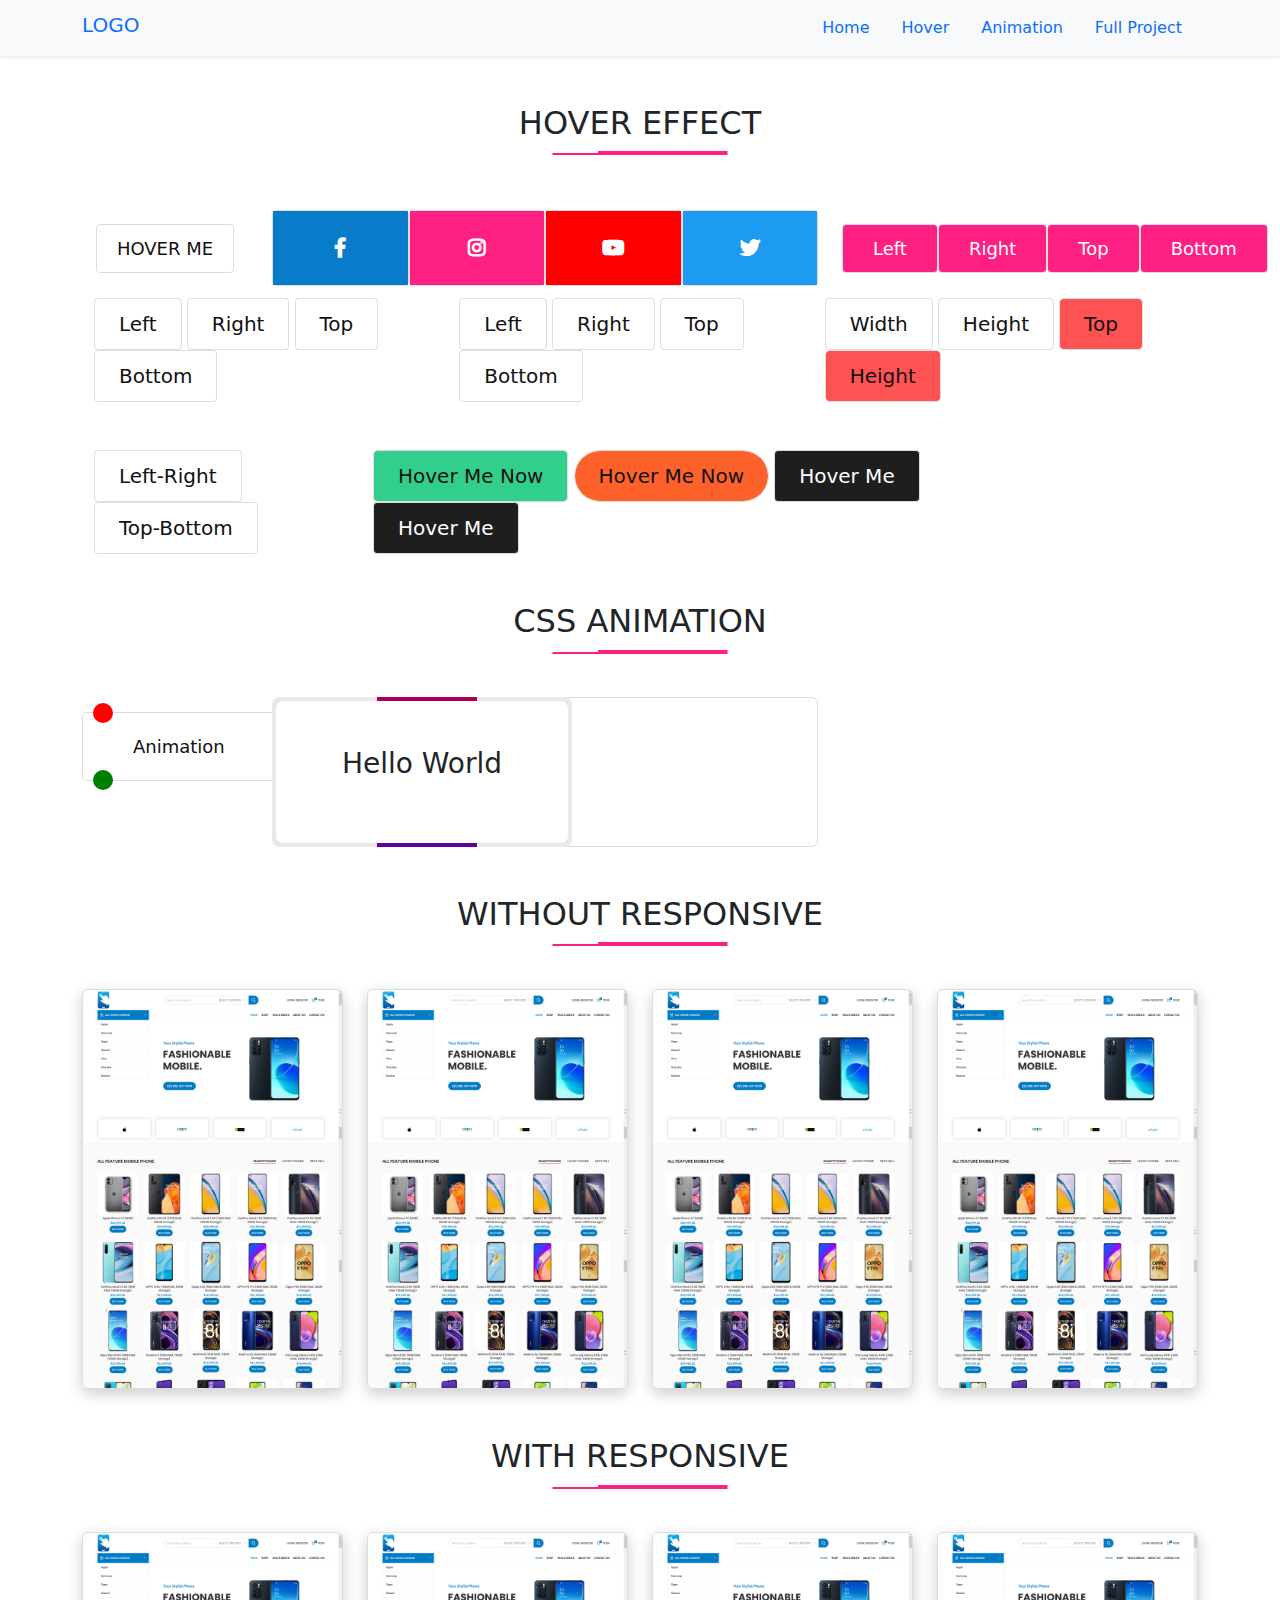
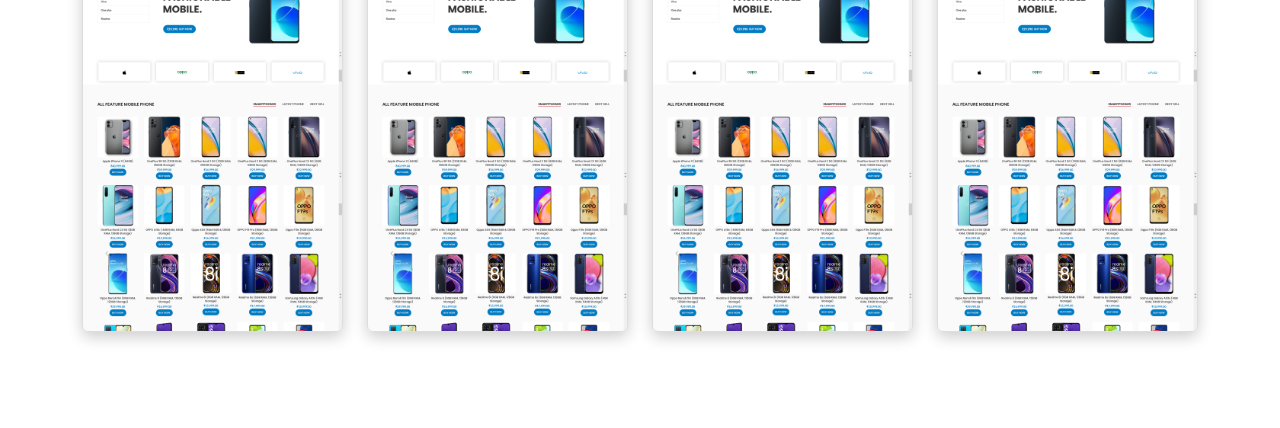
==== index.html @ 104f3827 "Upload File" ====
<!DOCTYPE html>
<html lang="en">
<head>
    <meta charset="UTF-8">
    <meta http-equiv="X-UA-Compatible" content="IE=edge">
    <meta name="viewport" content="width=device-width, initial-scale=1.0">
    <!-- Boostrap 5 -->
    <!-- Custom CSS -->
    <link rel="stylesheet" href="https://site-assets.fontawesome.com/releases/v6.1.1/css/all.css">
    <link rel="stylesheet" href="./css/all.min.css">
    <link rel="stylesheet" href="./css/bootstrap.min.css">
    <link rel="stylesheet" href="./css/style.css">
    <link rel="stylesheet" href="./css/portfolio.css">
    <title>CSS Hover & Animation Effect</title>
</head>
<body>
    <!-- Header Start -->
    <header class="bg-light shadow-sm">
        <div class="container">
            <div class="row">
                <div class="col-xl-2">
                    <div class="logo">
                        <a href="index.html" class="navbar-brand">LOGO</a>
                    </div>
                </div>
                <div class="col-xl-10">
                    <div class="main-menu">
                        <nav class="navbar">
                            <ul class="d-flex">
                                <li class=""><a class="nav-link" href="index.html">Home</a></li>
                                <li class=""><a class="nav-link" href="hover.html">Hover</a></li>
                                <li class=""><a class="nav-link" href="animation.html">Animation</a></li>
                                <li class=""><a class="nav-link" href="projects.html">Full Project</a></li>
                            </ul>
                        </nav>
                    </div>
                </div>
            </div>
        </div>
    </header>
    <!-- Header End -->
    <!-- Body Start -->
    <!-- Button Start -->
    <div class="container">
        <div class="row mb-5">
            <div class="col-12">
                <h2 class="text-center mt-5 text-uppercase section-title">Hover Effect</h2>
            </div>
        </div>
        <div class="row">
            <!-- Hover 1 -->
            <div class="col-md-2">
               <div class="button-1 button">
                    <a class="btn" href="#">Hover Me</a>                     
                </div>
            </div>
            <!-- Hover 2 -->
            <div class="col-md-6">
                <div class="button-2 button">
                    <a href="#" class="btn-1 btn">10k Followers</a>
                    <a href="#" class="btn-2 btn">20k Followers</a>
                    <a href="#" class="btn-3 btn">40k Followers</a>
                    <a href="#" class="btn-4 btn">50k Followers</a>
                </div>                        
             </div>
             <!-- Hover 3 -->
             <div class="col-md-4">
                <div class="button-3 button">
                    <a href="" class="btn bt-1">Left</a>
                    <a href="" class="btn bt-2">Right</a>
                    <a href="" class="btn bt-3">Top</a>
                    <a href="" class="btn bt-4">Bottom</a>
                </div>                       
             </div>                         
         </div>
         <!-- Hover 4 -->

       <section class="part-2">
        <div class="container">
            <div class="row g-1">
              <div class="col-4">
                <div class="button-4">
                  <a href="#" class="btn bt-1">Left</a>
                  <a href="#" class="btn bt-2">Right</a>
                  <a href="#" class="btn bt-3">Top</a>
                  <a href="#" class="btn bt-4">Bottom</a>
                </div> 
              </div>
              <div class="col-4">
                <div class="button-5">
                  <a href="#" class="btn bt-1">Left</a>
                  <a href="#" class="btn bt-2">Right</a>
                  <a href="#" class="btn bt-3">Top</a>
                  <a href="#" class="btn bt-4">Bottom</a>
                </div>
              </div>
              <div class="col-4">
                <div class="button-6">
                  <a href="#" class="btn bt-1">Width</a>
                  <a href="#" class="btn bt-2">Height</a>
                  <a href="#" class="btn bt-3">Top</a>
                  <a href="#" class="btn bt-4">Height</a>
                </div>
              </div>
            </div>
            <div class="row mt-5">
              <div class="col-md-3">
                <div class="button-7">
                  <a href="#" class="btn bt-1">Left-Right</a>
                  <a href="#" class="btn bt-2">Top-Bottom</a>
                </div> 
              </div>
              <div class="col-md-7">
                <div class="button-8">
                  <a href="#" class="btn bt-1 btn-maincolor">Hover Me Now</a> 
                  <a href="#" class="btn bt-2">Hover Me Now</a>
                  <a href="#" class="btn bt-3">Hover Me</a>
                  <a href="#" class="btn bt-4">Hover Me</a>
                </div>
              </div>
              
            </div>
          </div>
       </section>







        <!-- Button End-->
        <!-- Animation Start-->
    
            <div class="row mb-5">
                <div class="col-12">
                    <h2 class="text-center mt-5 text-uppercase section-title">CSS Animation</h2>
                </div>
            </div>
            <div class="row mt-5">
                <div class="col-md-2">
                    <div class="btn-box ani-button button">
                        <a href="#" class="ani-btn btn">Animation</a>
                      </div>
                </div>
                <div class="col-md-3">
                    <div class="box box-1">
                        <div class="inner-box">
                            <h3 class="text-center mt-3">Hello World</h3>
                        </div>
                     </div>
                </div>
                <div class="col-md-3">
                    <div class="icon-box">
                        <i class="fa-light fa-bring-front"></i>
                        <i class="fa-duotone fa-bring-front"></i>
                    </div>
                </div>
            </div>
    </div>
    <div class="container">
        <div class="row mb-5">
            <div class="col-12">
                <h2 class="text-center mt-5 text-uppercase section-title">Without Responsive</h2>
            </div>
        </div>
        <div class="row">
            <div class="col-md-3">
                <div class="portfolio-items" style = "background-image:url(./img/port2.jpg)">
                    <a href=""><i class="fa-solid fa-eye"></i></a>
                </div>
            </div>
            <div class="col-md-3">
                <div class="portfolio-items" style = "background-image:url(./img/port2.jpg)">
                    <a href=""><i class="fa-solid fa-eye"></i></a>
                </div>
            </div>
            <div class="col-md-3">
                <div class="portfolio-items" style = "background-image:url(./img/port2.jpg)">
                    <a href=""><i class="fa-solid fa-eye"></i></a>
                </div>
            </div>
            <div class="col-md-3">
                <div class="portfolio-items" style = "background-image:url(./img/port2.jpg)">
                    <a href=""><i class="fa-solid fa-eye"></i></a>
                </div>
            </div>
        </div>

        <!-- With Responsive-->
        <div class="row mb-5">
            <div class="col-12">
                <h2 class="text-center mt-5 text-uppercase section-title">With Responsive<h2>
            </div>
        </div>
        <div class="row pb-5 mb-5">
            <div class="col-md-3">
                <div class="portfolio-items" style = "background-image:url(./img/port2.jpg)">
                    <a href=""><i class="fa-solid fa-eye"></i></a>
                </div>
            </div>
            <div class="col-md-3">
                <div class="portfolio-items" style = "background-image:url(./img/port2.jpg)">
                    <a href=""><i class="fa-solid fa-eye"></i></a>
                </div>
            </div>
            <div class="col-md-3">
                <div class="portfolio-items" style = "background-image:url(./img/port2.jpg)">
                    <a href=""><i class="fa-solid fa-eye"></i></a>
                </div>
            </div>
            <div class="col-md-3">
                <div class="portfolio-items" style = "background-image:url(./img/port2.jpg)">
                    <a href=""><i class="fa-solid fa-eye"></i></a>
                </div>
            </div>
        </div>
    </div>
        <!-- Animation End-->
   

<!-- Custom JS  -->
<script src="./js/bootstrap.bundle.min.js"></script>
<script src="./js/app.js"></script>
</body>
</html>
---- css/style.css ----
*{
    padding: 0;
    margin: 0;
    box-sizing: border-box;
}
.logo{
    line-height: 50px;
}
ul{
    list-style: none;
    margin: 0;
    justify-content: flex-end;
    width: 100%;
}
/* Defaul CSS */
.section-title {
    position: relative;
}
.section-title::after {
    content: '';
    position: absolute;
    bottom: -15px;
    left: 50%;
    width: 175px;
    height: 4px;
    background-color: #fe2082;
    transform: translate(-50%, -50%);
    z-index: -1;
}
.section-title::before {
    content: '';
    position: absolute;
    bottom: -13px;
    left: 44%;
    width: 50px;
    height: 4px;
    background-color: #fff;
    transform: translate(-50%, -50%);
    z-index: 1;
    animation: sec-title-ani 1s ease-in-out alternate infinite;
}

@keyframes sec-title-ani {
    from{
        transform: translateX(-9px);
    }
    to{
        transform: translateX(116px);
    }
}
.btn {
    text-decoration: none;
    color: #111;
    font-size: 18px;
    border: 1px solid #ddd;
    padding: 10px 20px;
    border-radius: 4px;
    transition: .5s;
}
.button{
    height: 100px;
    display: flex;
    justify-content: space-between;
    align-items: center;
}
.button-1{
    justify-content: center;
}
.button-1 a{
    text-transform: uppercase;
}

.button-1 a:hover{
    letter-spacing: 2px;
    color: #FFF;
    background-color: #16a085;
}

.btn{
    position: relative;
}
.btn::after{
    position: absolute;
    left: 0;
    width: 100%;
    height: 100%;
}
.button-2 .btn::after{
    bottom: 0;
    font-family: "Font Awesome 5 Brands";
    font-weight: 700;
    display: flex;
    justify-content: center;
    align-items: center;
    color: #fff;
    font-size: 20px;
    transition: 1s;
}
.button-2 .btn:hover::after{
    height: 0;
    font-size: 0;
    color: transparent;
}
.button-2 .btn-1::after{
    content: "\f39e";
    background-color: #087cca;
}
.button-2 .btn-2::after{
    content: "\f16d";
    background-color: #fe2082;
}
.button-2 .btn-3::after{
    content: "\f167";
    background-color: #ff0000;
}
.button-2 .btn-4::after{
    content: "\f099";
    background-color: #1d9bf0;
}

/* Button 3 */

.button-3 .btn{
    position: relative;
    padding: 10px 30px;
    color: #fff;
}
.button-3 .btn:hover{
    color: #333;
}
.button-3 .btn::after{
    content: '';
    top: 0;
    background-color: #fe2082;
    transition: 1s;
    z-index: -1;
}
.button-3 .bt-1:hover::after{
    width: 0;  
}
.button-3 .bt-2:hover::after{
    width: 0;
    left: 100%;
    right: 0; 
}
.button-3 .bt-3:hover::after{
    height: 0;
}
.button-3 .bt-4:hover::after{
    height: 0;
    top: 100%;
    bottom: 0;
}

/* CSS Animation */
:root{
    --bg :#182c61;
    --btn:#ff5252;
}

.ani-btn{
    font-size: 18px;
    padding: 20px 50px;
    animation: color-effect 1s linear alternate infinite;
    animation-delay: 1s;
}

@keyframes color-effect {
    from{
        color: Green;
    }
    to{
        color: red;
        letter-spacing: 1px;
    }
}

.ani-btn::after{
    content: '';
    height: 20px;
    width: 20px;
    background-color: red;
    top: -10px;
    left:10px;
    border-radius: 50%;
    transition: .3s;
    animation: hover 1s linear alternate infinite;
}

@keyframes hover {
    0%{
        top: -10px;
        width: 20px;
        height: 20px;
    }
   25%{
        top: -10px;
        left: calc(100% - 10px);
        width: 20px;
        height: 20px;
        border-radius: 50%;
    }
    50%{
        top: calc(100% - 10px);
        left: calc(100% - 10px);
        width: 20px;
        height: 20px;
        border-radius: 50%;
    }
    75%{
        top: calc(100% - 10px);
        left: 10px;
        width: 20px;
        height: 20px;
        border-radius: 50%;
    }
    100%{
        top: calc(100% - 10px);
        left: 10px;
    }
}
.ani-btn::before{
    content: '';
    position:absolute;
    height: 20px;
    width: 20px;
    background-color: green;
    bottom: -10px;
    left: 10px;
    border-radius: 50%;
    animation: hover-2 1s linear alternate infinite;
    animation-delay: 1s;
}

@keyframes hover-2 {
    0%{
        width: 20px;
        height: 20px;
        border-radius: 50%;
    }
   25%{
        bottom: -10px;
        left: calc(100% - 10px);
        width: 20px;
        height: 20px;
        border-radius: 50%;
    }
    50%{
        bottom: calc(100% - 10px);
        left: calc(100% - 10px);
        width: 20px;
        height: 20px;
        border-radius: 50%;
    }
    75%{
        bottom: calc(100% - 10px);
        left: 10px;
        width: 20px;
        height: 20px;
        border-radius: 50%;
    }
    100%{
        top: -10px;
        left: 10px;
    }
}
/* Animation - 2 */
.box{
    width: 300px;
    height: 150px;
    background-color: #e9e9e9;
    position: relative;
    overflow: hidden;
    z-index: 9;
    border-radius: 7px;
    cursor: pointer;
}
.inner-box{
    width: 292px;
    height: 142px;
    background-color: #fff;
    margin-top: 4px;
    margin-left: 4px;
    padding: 30px;
    border-radius: 7px;
}
.box-1::before {
    content: "";
    position: absolute;
    width: 100px;
    height: 350%;
    background: linear-gradient(red, blue);
    z-index: -9;
    left: calc(50% - 45px);
    top: -180px;
    animation: ani-1 3s linear infinite;
}
@keyframes ani-1 {
    0%{
        transform: rotate(180deg);
    }
    100%{
        transform: rotate(0deg);
    }  
}
/* Icon Animation */
.icon-box {
    display: flex;
    justify-content: center;
    align-items: center;
    height: 150px;
    border: 1px solid #ddd;
    border-radius: 6px;
}
.icon-box i {
    font-size: 50px;
    margin: 0 30px;
    animation: icon-ani 1s ease-in-out alternate infinite;
}

@keyframes icon-ani {
    from{
        transform: scale(.7);
    }
    to{
        transform: scale(1.2);
    }
}

.icon-box i:last-child{
    animation: icon-color 1s ease-in-out infinite;
}
@keyframes icon-color {
    from{
        color: #3333;
    }
    to{
        color: #ff0000;
    }
}

.part-2 .btn{
    font-size: 20px;
    padding: 10px 24px;
    position: relative;
    overflow: hidden;
}
.part-2 .btn:hover{
    color: #fff;
}
.button-6 .btn:hover{
    color: #ff5252;
}
.part-2 .btn::after{
    content: '';
    position: absolute;
    width: 0;
    height: 0;
    background-color: var(--btn);
    z-index: -1;
    transition: .5s linear;
    border-radius: 2px;
}


/* Button 4 */
.button-4 .bt-1::after{
    height: 100%;
    top: 0;
    left: 0;
    
}
.button-4 .bt-1:hover::after{
    width: 100%;
}
.button-4 .bt-2::after{
    height: 100%;
    top: 0;
    right: 0;
}
.button-4 .bt-2:hover::after{
    width: 100%;
    
}
.button-4 .bt-3::after{
    width: 100%;
    top: 0;
    left: 0;
}
.button-4 .bt-3:hover::after{
    height: 100%;
}
.button-4 .bt-4::after{
    width: 100%;
    bottom: 0;
    left: 0;
}
.button-4 .bt-4:hover::after{
    height: 100%;
}
/* Button 5 */
.button-5 .bt-1::after{
    top: 0;
    left: 0;  
}
.button-5 .bt-1:hover::after{
    height: 100%;
    width: 100%;
}
.button-5 .bt-2::after{
    top: 0;
    right: 0;
}
.button-5 .bt-2:hover::after{
    height: 100%;
    width: 100%;
}
.button-5 .bt-3::after{
    bottom: 0;
    right: 0;
}
.button-5 .bt-3:hover::after{
    width: 100%;
    height: 100%;
}
.button-5 .bt-4::after{
    bottom: 0;
    left: 0;
}
.button-5 .bt-4:hover::after{
    width: 100%;
    height: 100%;
}

 /* Button 6 */
.button-6 .btn::before{
    content: '';
    position: absolute;
    width: 0;
    height: 0;
    background-color: var(--btn);
    z-index: -1;
    transition: .5s linear;
    border-radius: 2px;
}
.button-6 .btn:hover{
    color: #1e1e1e;
}

.button-6 .bt-1::after{
    height: 100%;
    top: 0;
    left: 0;  
}
.button-6 .bt-1:hover::after{
    width: 60%;
    transition: .2s ease-in-out;
}
.button-6 .bt-1::before{
    height: 100%;
    top: 0;
    right: 0;  
}
.button-6 .bt-1:hover::before{
    width: 60%;
    transition: .2s ease-in-out; 
}

/* Top - Bottom */
.button-6 .bt-2::after{
    width: 100%;
    top: 0;
    left: 0;  
}
.button-6 .bt-2:hover::after{
    height: 60%;
    transition: .2s ease-in-out;
}
.button-6 .bt-2::before{
    width: 100%;
    bottom: 0;
    right: 0;  
}
.button-6 .bt-2:hover::before{
    height: 60%;
    transition: .2s ease-in-out; 
}


.button-6 .btn.bt-3::after,.button-6 .btn.bt-4::after{
    content: '';
    position: absolute;
    top: 0;
    left: 0;
    background-color: var(--btn);
    z-index: -1;
    border-radius: 2px;
}

.button-6 .btn.bt-3::before,.button-6 .btn.bt-4::before{
    content: '';
    position: absolute;
    background-color: var(--btn);
    z-index: -1;
}
.button-6 .btn.bt-3::after{
    width: 55%;
    height:100%;
}

.button-6 .btn.bt-3::before{
    right: 0;
    top: 0;
    width: 55%;
    height:100%;
}
.button-6 .btn.bt-3:hover::after{
    width:0;
    transition: .2s ease-in-out;
}
.button-6 .btn.bt-3:hover::before{
    width:0;
    transition: .2s ease-in-out;
}

.button-6 .btn.bt-4::after{
    width: 100%;
    height:55%;
}
.button-6 .btn.bt-4::before{
    right: 0;
    bottom: 0;
    width: 100%;
    height:55%;
}
.button-6 .btn.bt-4:hover::after{
    height:0;
    transition: .2s ease-in-out;
}
.button-6 .btn.bt-4:hover::before{
    height:0;
    transition: .2s ease-in-out;
}

/* Button 7 */

.button-7 .btn.bt-1::after{
    content: '';
    position: absolute;
    width: 18px;
    height: 18px;
    top: 15px;
    left: 0;
    background-color: var(--btn);
    z-index: -1;
    border-radius: 50%;
    /* transition: .3s ease-in-out; */
    transform: translateX(-20px);
    
}

.button-7 .btn.bt-1::before{
    content: '';
    position: absolute;
    width: 18px;
    height: 18px;
    top: 15px;
    right: 0;
    background-color: var(--btn);
    z-index: -1;
    border-radius: 50%;
    transform: translateX(20px);
    
}


@keyframes btn-ani-7 {
    0%{
        width: 18px;
        height: 18px;
        border-radius: 50%;
        top: 15px;
    }
    75%{
        width: 18px;
        height: 18px;
        border-radius: 50%;
        top: 15px;
        transform: translateX(50px);
        opacity: .8;
    }
    100%{
        width: 18px;
        height: 18px;
        border-radius: 0;
        left:30px;
        top: 0;
        transform: scale(5);
        opacity: 0;
    }
}
.button-7 .btn.bt-1:hover::after{
    animation: btn-ani-7 .5s linear;
}
.button-7 .btn.bt-1:hover{
    background-color: #ff5252;
    transition: .5s;
    transition-delay: .8s;
}

@keyframes btn-ani-7-b {
    0%{
        width: 18px;
        height: 18px;
        border-radius: 50%;
        top: 15px;
    }
    75%{
        width: 18px;
        height: 18px;
        border-radius: 50%;
        top: 15px;
        transform: translateX(-50px);
        opacity: .8;
    }
    100%{
        width: 18px;
        height: 18px;
        border-radius: 0;
        right:30px;
        top: 0;
        transform: scale(5);
        opacity: 0;
    }
}
.button-7 .btn.bt-1:hover::before{
    animation: btn-ani-7-b .5s linear;
}
.button-7 .btn.bt-1:hover{
    background-color: #ff5252;
    transition: .3s;
    transition-delay: .4s;
}

/* Button 7 bt-2 */
.button-7 .btn.bt-2::before{
    content: '';
    position: absolute;
    width: 18px;
    height: 18px;
    top: 0px;
    right: 0;
    background-color: var(--btn);
    z-index: -1;
    border-radius: 50%;
    transform: translateX(20px);
}
.button-7 .btn.bt-2::after{
    content: '';
    position: absolute;
    width: 18px;
    height: 18px;
    bottom: 0;
    left: 0;
    background-color: var(--btn);
    z-index: -1;
    border-radius: 50%;
    transform: translateX(-20px);
    
}

@keyframes btn-ani-7-2 {
    0%{
        width: 18px;
        height: 18px;
        border-radius: 50%;
        bottom: 0;
        left: 0;
    }
    75%{
        width: 18px;
        height: 18px;
        border-radius: 50%;
        bottom: 15px;
        transform: translateX(50px);
        opacity: .8;
    }
    100%{
        width: 18px;
        height: 18px;
        border-radius: 0;
        bottom: 20px;
        left: 30px;
        transform: scale(5);
        opacity: 0;
    }
}
.button-7 .btn.bt-2:hover::after{
    animation: btn-ani-7-2 .5s linear;
}
.button-7 .btn.bt-2:hover{
    background-color: #ff5252;
    transition: .5s;
    transition-delay: .8s;
}

@keyframes btn-ani-7-b {
    0%{
        width: 18px;
        height: 18px;
        border-radius: 50%;
    }
    75%{
        width: 18px;
        height: 18px;
        border-radius: 50%;
        top: 15px;
        transform: translateX(-50px);
        opacity: .7;
    }
    100%{
        width: 18px;
        height: 18px;
        border-radius: 0;
        right:30px;
        top: 20px;
        transform: scale(5);
        opacity: 0;
    }
}
.button-7 .btn.bt-2:hover::before{
    animation: btn-ani-7-b .5s linear;
}
.button-7 .btn.bt-2:hover{
    background-color: #ff5252;
    transition: .3s;
    transition-delay: .4s;
}

/* Button 8 */

.button-8 .btn:hover{
	color: #ff5252;
}

.button-8 .bt-1::before{
	content: '';
	position: absolute;
	z-index: -1;
	top: 0;
	left: 0;
	width: 100%;
	height: 100%;
	background-color: rgba(255, 255, 255, 0.5);
	transition: all 0.5s;
	transition-delay: 0.2s;
	transform: translate(0, 0);
}

.button-8 .bt-1::after{
	content: '';
	position: absolute;
	z-index: -1;
	top: 0;
	left: 0;
	width: 100%;
	height: 100%;
	background-color: rgba(255, 255, 255, 0.25);
	transition: all 0.5s;
	transform: translate(0, 0);
}

.button-8 .bt-1::before, .button-8 .bt-1::after {
	background-color: rgba(10, 199, 117, .6);
}
.button-8 .bt-1:hover::before{
	transform: translate(13%, 190%) rotate(-30deg);
}
.button-8 .bt-1:hover::after{
	transform: translate(-13%, -190%) rotate(-30deg);
}

/* Button 8 */
.button-8 .bt-2{
    border-radius: 30px;
}
.button-8 .bt-2::before{
	content: '';
	position: absolute;
	z-index: -1;
	top: 0;
	left: 0;
	width: 100%;
	height: 100%;
	background-color: rgba(255, 255, 255, 0.5);
	transition: all 0.5s;
	transition-delay: 0.2s;
	transform: translate(0, 0);
}

.button-8 .bt-2::after{
	content: '';
	position: absolute;
	z-index: -1;
	top: 0;
	left: 0;
	width: 100%;
	height: 100%;
	background-color: rgba(255, 255, 255, 0.25);
	transition: all 0.5s;
	transform: translate(0, 0);
}

.button-8 .bt-2::before, .button-8 .bt-2::after {
	background-color: rgba(255, 66, 3, 0.6);
}
.button-8 .bt-2:hover::before{
	transform: translate(13%, 190%) rotate(-30deg);
}
.button-8 .bt-2:hover::after{
	transform: translate(-13%, -190%) rotate(-30deg);
}


/* Button 9 */
.button-8 .btn.bt-3, .button-8 .btn.bt-4 {
    background-color: #1e1e1e;
    z-index: 1;
    transition: all 0.5s ease;
    color: #fff;
}
.button-8 .bt-3::before {
    content: '';
    position: absolute;
    width: 0;
    height: 300%;
    background-color: orange;
    top: 50%;
    left: 50%;
    border-radius: 7px;
    z-index: -1;
    transition: 0.3s ease;
    transform: translate(-50%, -50%) rotate(45deg);
}
.button-8 .bt-3:hover::before {
    width: 200%;
}

/* Heght */

.button-8 .bt-4::before {
    content: '';
    position: absolute;
    width: 101%;
    height: 0;
    background-color: orange;
    top: 50%;
    left: 50%;
    border-radius: 7px;
    z-index: -1;
    transition: 0.3s ease;
    transform: translate(-50%, -50%) rotate(45deg);
}
.button-8 .bt-4:hover::before {
    height: 260%;
}
---- css/portfolio.css ----
.portfolio-items{
    width: 100%;
    overflow: hidden;
    height: 400px;
    background-position-y: top;
    background-size: cover;
    background-repeat: no-repeat;
    transition: 3s ease-in-out;
    padding: 10px;
    border-radius: 6px;
    box-shadow: 0 5px 15px 0 rgb(0 0 0 / 20%);
    border: 1px solid #ddd;

}
.portfolio-items a {
    color: #0d6efd;
    display: inline-block;
    width: 100%;
    height: 100%;
    text-decoration: none;
    display: flex;
    justify-content: center;
    align-items: center;
    font-size: 30px;
    opacity: 0;
    visibility: hidden;
    transition: .5s;

}
.portfolio-items:hover{
    background-position-y: bottom;
}
.portfolio-items:hover a{
    opacity: 1;
    visibility: visible;
}
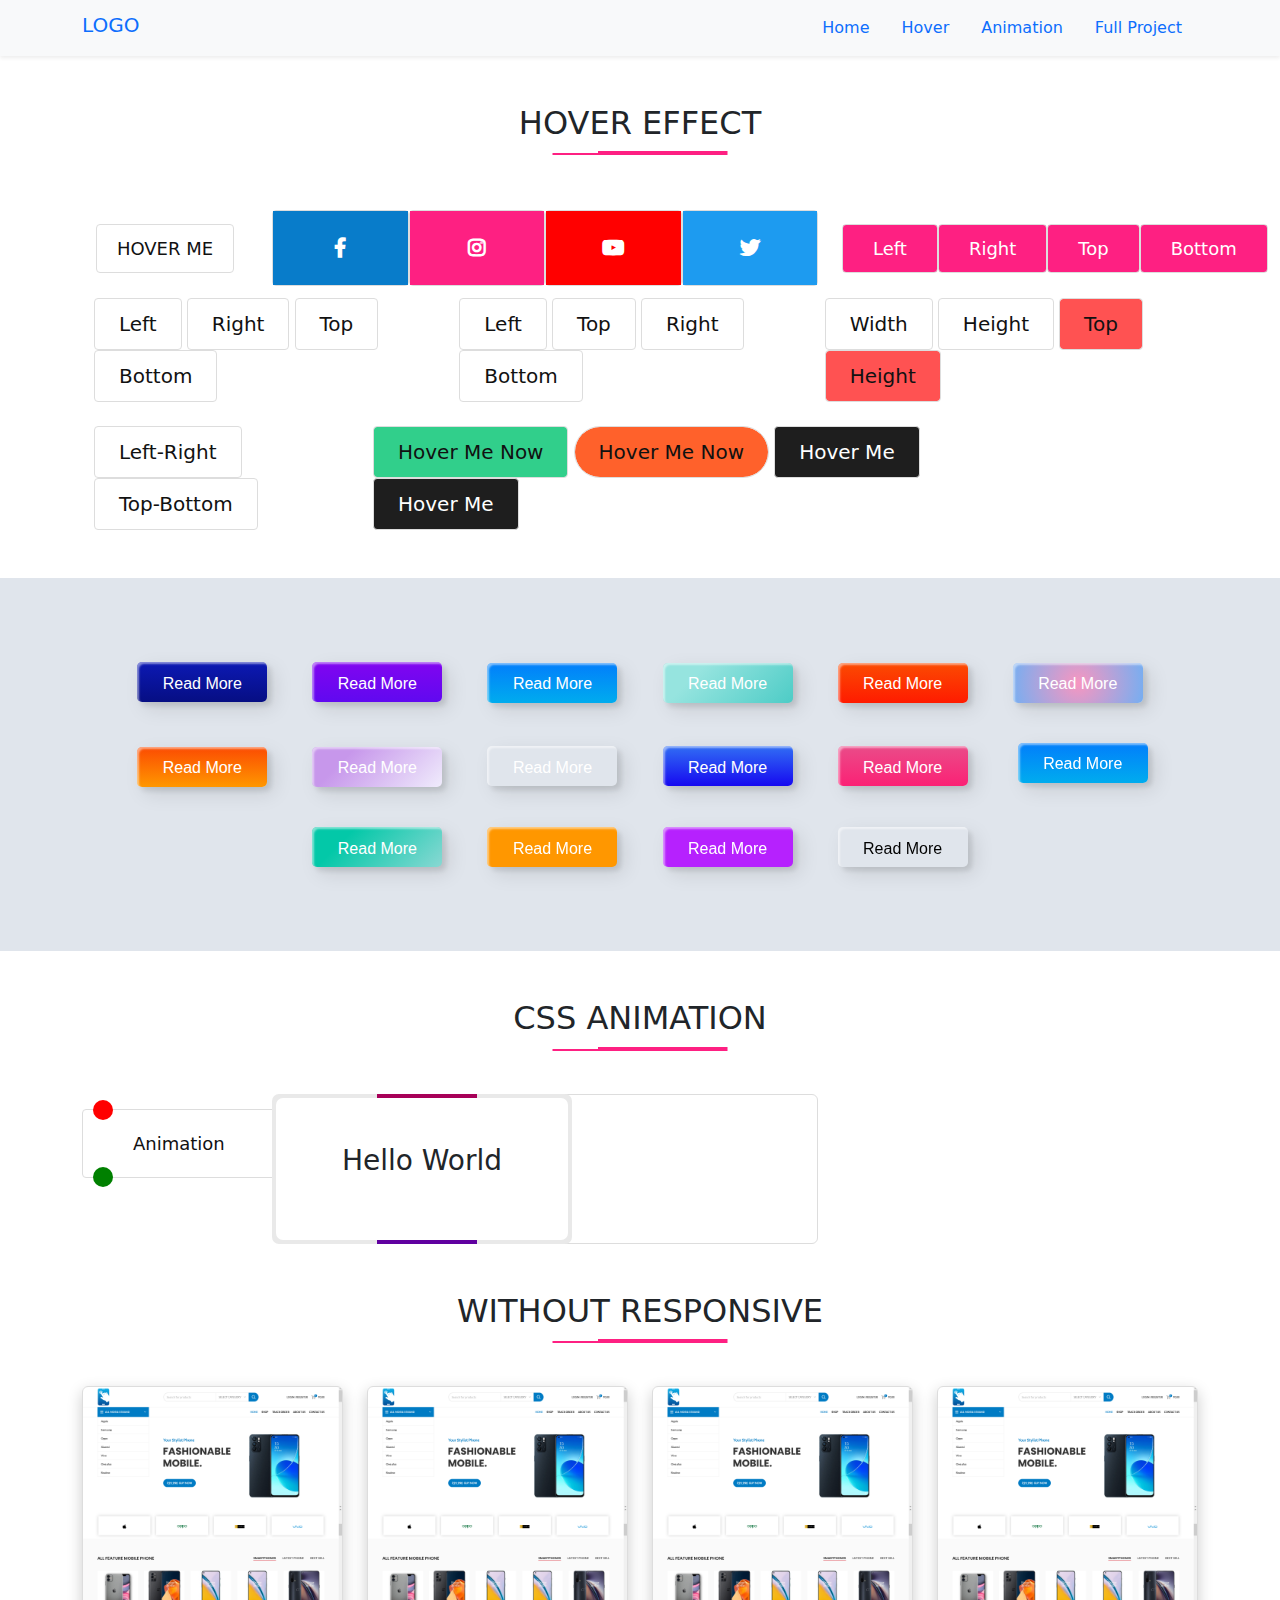
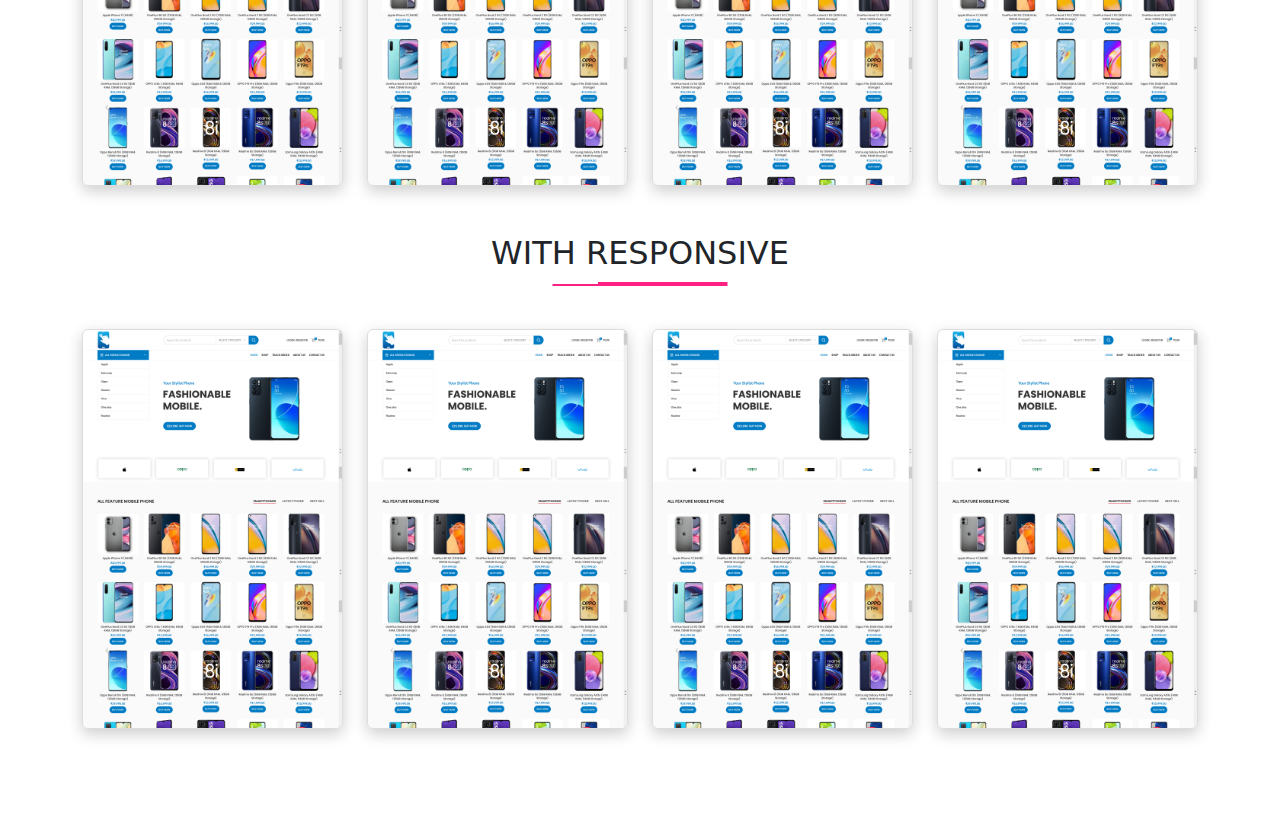
==== commit 0c8567f3: "Update File" ====
--- a/index.html
+++ b/index.html
@@ -89,8 +89,8 @@
               <div class="col-4">
                 <div class="button-5">
                   <a href="#" class="btn bt-1">Left</a>
-                  <a href="#" class="btn bt-2">Right</a>
-                  <a href="#" class="btn bt-3">Top</a>
+                  <a href="#" class="btn bt-2">Top</a>
+                  <a href="#" class="btn bt-3">Right</a>
                   <a href="#" class="btn bt-4">Bottom</a>
                 </div>
               </div>
@@ -103,7 +103,7 @@
                 </div>
               </div>
             </div>
-            <div class="row mt-5">
+            <div class="row mt-4">
               <div class="col-md-3">
                 <div class="button-7">
                   <a href="#" class="btn bt-1">Left-Right</a>
@@ -118,20 +118,35 @@
                   <a href="#" class="btn bt-4">Hover Me</a>
                 </div>
               </div>
-              
-            </div>
+            </div>
+          </div>
+        </div>
+        <!-- Codepen -->
+        <div class="c-collect py-4 mt-5">
+            <div class="frame">
+                <button class="custom-btn btn-1">Read More</button>
+                <button class="custom-btn btn-2">Read More</button>
+                <button class="custom-btn btn-3"><span>Read More</span></button>
+                <button class="custom-btn btn-4"><span>Read More</span></button>
+                <button class="custom-btn btn-5"><span>Read More</span></button>
+                <button class="custom-btn btn-6"><span>Read More</span></button>
+                <button class="custom-btn btn-7"><span>Read More</span></button>
+                <button class="custom-btn btn-8"><span>Read More</span></button>
+                <button class="custom-btn btn-9">Read More</button>
+                <button class="custom-btn btn-10">Read More</button>
+                <button class="custom-btn btn-11">Read More<div class="dot"></div></button>
+                <button class="custom-btn btn-12"><span>Click!</span><span>Read More</span></button>
+                <button class="custom-btn btn-13">Read More</button>
+                <button class="custom-btn btn-14">Read More</button>
+                <button class="custom-btn btn-15">Read More</button>
+                <button class="custom-btn btn-16">Read More</button>
+              </div>
           </div>
        </section>
-
-
-
-
-
-
-
         <!-- Button End-->
         <!-- Animation Start-->
-    
+    <section>
+        <div class="container">
             <div class="row mb-5">
                 <div class="col-12">
                     <h2 class="text-center mt-5 text-uppercase section-title">CSS Animation</h2>
@@ -158,6 +173,7 @@
                 </div>
             </div>
     </div>
+    </section>
     <div class="container">
         <div class="row mb-5">
             <div class="col-12">
--- a/css/style.css
+++ b/css/style.css
@@ -399,38 +399,50 @@
     height: 100%;
 }
 /* Button 5 */
-.button-5 .bt-1::after{
+.button-5 .bt-1::before, .button-5 .bt-2::before, .button-5 .bt-3::before, .button-5 .bt-4::before{
+    content: '';
+    position: absolute;
+    width: 0;
+    height: 0;
+    background-color: var(--btn);
+    z-index: -1;
+    transition: .5s linear;
+    border-radius: 2px;
+}
+.button-5 .bt-1::before{
     top: 0;
     left: 0;  
 }
-.button-5 .bt-1:hover::after{
-    height: 100%;
-    width: 100%;
-}
-.button-5 .bt-2::after{
-    top: 0;
-    right: 0;
-}
-.button-5 .bt-2:hover::after{
-    height: 100%;
-    width: 100%;
-}
-.button-5 .bt-3::after{
+.button-5 .bt-1:hover::before{
+    height: 100%;
+    width: 100%;
+}
+.button-5 .bt-2::before{
     bottom: 0;
     right: 0;
 }
-.button-5 .bt-3:hover::after{
-    width: 100%;
-    height: 100%;
-}
-.button-5 .bt-4::after{
+.button-5 .bt-2:hover::before{
+    width: 100%;
+    height: 100%;
+}
+.button-5 .bt-3::before{
     bottom: 0;
     left: 0;
 }
-.button-5 .bt-4:hover::after{
-    width: 100%;
-    height: 100%;
-}
+.button-5 .bt-3:hover::before{
+    width: 100%;
+    height: 100%;
+}
+.button-5 .bt-4::before{
+    top: 0;
+    right: 0;
+}
+.button-5 .bt-4:hover::before{
+    height: 100%;
+    width: 100%;
+}
+
+
 
  /* Button 6 */
 .button-6 .btn::before{
@@ -863,4 +875,791 @@
 }
 .button-8 .bt-4:hover::before {
     height: 260%;
-}+}
+
+/* Codepen Collect */
+.c-collect{
+    background: #e0e5ec;
+}
+.frame {
+    width: 90%;
+    margin: 40px auto;
+    text-align: center;
+  }
+  button {
+    margin: 20px;
+  }
+  .custom-btn {
+    width: 130px;
+    height: 40px;
+    color: #fff;
+    border-radius: 5px;
+    padding: 10px 25px;
+    font-family: 'Lato', sans-serif;
+    font-weight: 500;
+    background: transparent;
+    cursor: pointer;
+    transition: all 0.3s ease;
+    position: relative;
+    display: inline-block;
+     box-shadow:inset 2px 2px 2px 0px rgba(255,255,255,.5),
+     7px 7px 20px 0px rgba(0,0,0,.1),
+     4px 4px 5px 0px rgba(0,0,0,.1);
+    outline: none;
+  }
+  
+  /* 1 */
+  .custom-btn.btn-1 {
+    background: rgb(6,14,131);
+    background: linear-gradient(0deg, rgba(6,14,131,1) 0%, rgba(12,25,180,1) 100%);
+    border: none;
+  }
+  .custom-btn.btn-1:hover {
+     background: rgb(0,3,255);
+  background: linear-gradient(0deg, rgba(0,3,255,1) 0%, rgba(2,126,251,1) 100%);
+  }
+  
+  /* 2 */
+  .custom-btn.btn-2 {
+    background: rgb(96,9,240);
+    background: linear-gradient(0deg, rgba(96,9,240,1) 0%, rgba(129,5,240,1) 100%);
+    border: none;
+    
+  }
+  .custom-btn.btn-2:before {
+    height: 0%;
+    width: 2px;
+  }
+  .custom-btn.btn-2:hover {
+    box-shadow:  4px 4px 6px 0 rgba(255,255,255,.5),
+                -4px -4px 6px 0 rgba(116, 125, 136, .5), 
+      inset -4px -4px 6px 0 rgba(255,255,255,.2),
+      inset 4px 4px 6px 0 rgba(0, 0, 0, .4);
+  }
+  
+  
+  /* 3 */
+  .custom-btn.btn-3 {
+    background: rgb(0,172,238);
+  background: linear-gradient(0deg, rgba(0,172,238,1) 0%, rgba(2,126,251,1) 100%);
+    width: 130px;
+    height: 40px;
+    line-height: 42px;
+    padding: 0;
+    border: none;
+    
+  }
+  .custom-btn.btn-3 span {
+    position: relative;
+    display: block;
+    width: 100%;
+    height: 100%;
+  }
+  .custom-btn.btn-3:before,
+  .custom-btn.btn-3:after {
+    position: absolute;
+    content: "";
+    right: 0;
+    top: 0;
+     background: rgba(2,126,251,1);
+    transition: all 0.3s ease;
+  }
+  .custom-btn.btn-3:before {
+    height: 0%;
+    width: 2px;
+  }
+  .custom-btn.btn-3:after {
+    width: 0%;
+    height: 2px;
+  }
+  .custom-btn.btn-3:hover{
+     background: transparent;
+    box-shadow: none;
+  }
+  .custom-btn.btn-3:hover:before {
+    height: 100%;
+  }
+  .custom-btn.btn-3:hover:after {
+    width: 100%;
+  }
+  .custom-btn.btn-3 span:hover{
+     color: rgba(2,126,251,1);
+  }
+  .custom-btn.btn-3 span:before,
+  .custom-btn.btn-3 span:after {
+    position: absolute;
+    content: "";
+    left: 0;
+    bottom: 0;
+     background: rgba(2,126,251,1);
+    transition: all 0.3s ease;
+  }
+  .custom-btn.btn-3 span:before {
+    width: 2px;
+    height: 0%;
+  }
+  .custom-btn.btn-3 span:after {
+    width: 0%;
+    height: 2px;
+  }
+  .custom-btn.btn-3 span:hover:before {
+    height: 100%;
+  }
+  .custom-btn.btn-3 span:hover:after {
+    width: 100%;
+  }
+  
+  /* 4 */
+  .custom-btn.btn-4 {
+    background-color: #4dccc6;
+  background-image: linear-gradient(315deg, #4dccc6 0%, #96e4df 74%);
+    line-height: 42px;
+    padding: 0;
+    border: none;
+  }
+  .custom-btn.btn-4:hover{
+    background-color: #89d8d3;
+  background-image: linear-gradient(315deg, #89d8d3 0%, #03c8a8 74%);
+  }
+  .custom-btn.btn-4 span {
+    position: relative;
+    display: block;
+    width: 100%;
+    height: 100%;
+  }
+  .custom-btn.btn-4:before,
+  .custom-btn.btn-4:after {
+    position: absolute;
+    content: "";
+    right: 0;
+    top: 0;
+     box-shadow:  4px 4px 6px 0 rgba(255,255,255,.9),
+                -4px -4px 6px 0 rgba(116, 125, 136, .2), 
+      inset -4px -4px 6px 0 rgba(255,255,255,.9),
+      inset 4px 4px 6px 0 rgba(116, 125, 136, .3);
+    transition: all 0.3s ease;
+  }
+  .custom-btn.btn-4:before {
+    height: 0%;
+    width: .1px;
+  }
+  .custom-btn.btn-4:after {
+    width: 0%;
+    height: .1px;
+  }
+  .custom-btn.btn-4:hover:before {
+    height: 100%;
+  }
+  .custom-btn.btn-4:hover:after {
+    width: 100%;
+  }
+  .custom-btn.btn-4 span:before,
+  .custom-btn.btn-4 span:after {
+    position: absolute;
+    content: "";
+    left: 0;
+    bottom: 0;
+    box-shadow:  4px 4px 6px 0 rgba(255,255,255,.9),
+                -4px -4px 6px 0 rgba(116, 125, 136, .2), 
+      inset -4px -4px 6px 0 rgba(255,255,255,.9),
+      inset 4px 4px 6px 0 rgba(116, 125, 136, .3);
+    transition: all 0.3s ease;
+  }
+  .custom-btn.btn-4 span:before {
+    width: .1px;
+    height: 0%;
+  }
+  .custom-btn.btn-4 span:after {
+    width: 0%;
+    height: .1px;
+  }
+  .custom-btn.btn-4 span:hover:before {
+    height: 100%;
+  }
+  .custom-btn.btn-4 span:hover:after {
+    width: 100%;
+  }
+  
+  /* 5 */
+  .custom-btn.btn-5 {
+    width: 130px;
+    height: 40px;
+    line-height: 42px;
+    padding: 0;
+    border: none;
+    background: rgb(255,27,0);
+  background: linear-gradient(0deg, rgba(255,27,0,1) 0%, rgba(251,75,2,1) 100%);
+  }
+  .custom-btn.btn-5:hover {
+    color: #f0094a;
+    background: transparent;
+     box-shadow:none;
+  }
+  .custom-btn.btn-5:before,
+  .custom-btn.btn-5:after{
+    content:'';
+    position:absolute;
+    top:0;
+    right:0;
+    height:2px;
+    width:0;
+    background: #f0094a;
+    box-shadow:
+     -1px -1px 5px 0px #fff,
+     7px 7px 20px 0px #0003,
+     4px 4px 5px 0px #0002;
+    transition:400ms ease all;
+  }
+  .custom-btn.btn-5:after{
+    right:inherit;
+    top:inherit;
+    left:0;
+    bottom:0;
+  }
+  .custom-btn.btn-5:hover:before,
+  .custom-btn.btn-5:hover:after{
+    width:100%;
+    transition:800ms ease all;
+  }
+  
+  
+  /* 6 */
+  .custom-btn.btn-6 {
+    background: rgb(247,150,192);
+  background: radial-gradient(circle, rgba(247,150,192,1) 0%, rgba(118,174,241,1) 100%);
+    line-height: 42px;
+    padding: 0;
+    border: none;
+  }
+  .custom-btn.btn-6 span {
+    position: relative;
+    display: block;
+    width: 100%;
+    height: 100%;
+  }
+  .custom-btn.btn-6:before,
+  .custom-btn.btn-6:after {
+    position: absolute;
+    content: "";
+    height: 0%;
+    width: 1px;
+   box-shadow:
+     -1px -1px 20px 0px rgba(255,255,255,1),
+     -4px -4px 5px 0px rgba(255,255,255,1),
+     7px 7px 20px 0px rgba(0,0,0,.4),
+     4px 4px 5px 0px rgba(0,0,0,.3);
+  }
+  .custom-btn.btn-6:before {
+    right: 0;
+    top: 0;
+    transition: all 500ms ease;
+  }
+  .custom-btn.btn-6:after {
+    left: 0;
+    bottom: 0;
+    transition: all 500ms ease;
+  }
+  .custom-btn.btn-6:hover{
+    background: transparent;
+    color: #76aef1;
+    box-shadow: none;
+  }
+  .custom-btn.btn-6:hover:before {
+    transition: all 500ms ease;
+    height: 100%;
+  }
+  .custom-btn.btn-6:hover:after {
+    transition: all 500ms ease;
+    height: 100%;
+  }
+  .custom-btn.btn-6 span:before,
+  .btn-6 span:after {
+    position: absolute;
+    content: "";
+    box-shadow:
+     -1px -1px 20px 0px rgba(255,255,255,1),
+     -4px -4px 5px 0px rgba(255,255,255,1),
+     7px 7px 20px 0px rgba(0,0,0,.4),
+     4px 4px 5px 0px rgba(0,0,0,.3);
+  }
+  .custom-btn.btn-6 span:before {
+    left: 0;
+    top: 0;
+    width: 0%;
+    height: .5px;
+    transition: all 500ms ease;
+  }
+  .custom-btn.btn-6 span:after {
+    right: 0;
+    bottom: 0;
+    width: 0%;
+    height: .5px;
+    transition: all 500ms ease;
+  }
+  .custom-btn.btn-6 span:hover:before {
+    width: 100%;
+  }
+  .custom-btn.btn-6 span:hover:after {
+    width: 100%;
+  }
+  
+  /* 7 */
+  .custom-btn.btn-7 {
+  background: linear-gradient(0deg, rgba(255,151,0,1) 0%, rgba(251,75,2,1) 100%);
+    line-height: 42px;
+    padding: 0;
+    border: none;
+  }
+  .custom-btn.btn-7 span {
+    position: relative;
+    display: block;
+    width: 100%;
+    height: 100%;
+  }
+  .custom-btn.btn-7:before,
+  .custom-btn.btn-7:after {
+    position: absolute;
+    content: "";
+    right: 0;
+    bottom: 0;
+    background: rgba(251,75,2,1);
+    box-shadow:
+     -7px -7px 20px 0px rgba(255,255,255,.9),
+     -4px -4px 5px 0px rgba(255,255,255,.9),
+     7px 7px 20px 0px rgba(0,0,0,.2),
+     4px 4px 5px 0px rgba(0,0,0,.3);
+    transition: all 0.3s ease;
+  }
+  .custom-btn.btn-7:before{
+     height: 0%;
+     width: 2px;
+  }
+  .custom-btn.btn-7:after {
+    width: 0%;
+    height: 2px;
+  }
+  .custom-btn.btn-7:hover{
+    color: rgba(251,75,2,1);
+    background: transparent;
+  }
+  .custom-btn.btn-7:hover:before {
+    height: 100%;
+  }
+  .custom-btn.btn-7:hover:after {
+    width: 100%;
+  }
+  .custom-btn.btn-7 span:before,
+  .custom-btn.btn-7 span:after {
+    position: absolute;
+    content: "";
+    left: 0;
+    top: 0;
+    background: rgba(251,75,2,1);
+    box-shadow:
+     -7px -7px 20px 0px rgba(255,255,255,.9),
+     -4px -4px 5px 0px rgba(255,255,255,.9),
+     7px 7px 20px 0px rgba(0,0,0,.2),
+     4px 4px 5px 0px rgba(0,0,0,.3);
+    transition: all 0.3s ease;
+  }
+  .custom-btn.btn-7 span:before {
+    width: 2px;
+    height: 0%;
+  }
+  .custom-btn.btn-7 span:after {
+    height: 2px;
+    width: 0%;
+  }
+  .custom-btn.btn-7 span:hover:before {
+    height: 100%;
+  }
+  .custom-btn.btn-7 span:hover:after {
+    width: 100%;
+  }
+  
+  /* 8 */
+  .custom-btn.btn-8 {
+    background-color: #f0ecfc;
+  background-image: linear-gradient(315deg, #f0ecfc 0%, #c797eb 74%);
+    line-height: 42px;
+    padding: 0;
+    border: none;
+  }
+  .custom-btn.btn-8 span {
+    position: relative;
+    display: block;
+    width: 100%;
+    height: 100%;
+  }
+  .custom-btn.btn-8:before,
+  .custom-btn.btn-8:after {
+    position: absolute;
+    content: "";
+    right: 0;
+    bottom: 0;
+    background: #c797eb;
+    transition: all 0.3s ease;
+  }
+  .custom-btn.btn-8:before{
+     height: 0%;
+     width: 2px;
+  }
+  .custom-btn.btn-8:after {
+    width: 0%;
+    height: 2px;
+  }
+  .custom-btn.btn-8:hover:before {
+    height: 100%;
+  }
+  .btn-8:hover:after {
+    width: 100%;
+  }
+  .custom-btn.btn-8:hover{
+    background: transparent;
+  }
+  .custom-btn.btn-8 span:hover{
+    color: #c797eb;
+  }
+  .custom-btn.btn-8 span:before,
+  .custom-btn.btn-8 span:after {
+    position: absolute;
+    content: "";
+    left: 0;
+    top: 0;
+    background: #c797eb;
+    transition: all 0.3s ease;
+  }
+  .custom-btn.btn-8 span:before {
+    width: 2px;
+    height: 0%;
+  }
+  .custom-btn.btn-8 span:after {
+    height: 2px;
+    width: 0%;
+  }
+  .custom-btn.btn-8 span:hover:before {
+    height: 100%;
+  }
+  .custom-btn.btn-8 span:hover:after {
+    width: 100%;
+  }
+    
+  
+  /* 9 */
+  .custom-btn.btn-9 {
+    border: none;
+    transition: all 0.3s ease;
+    overflow: hidden;
+  }
+  .custom-btn.btn-9:after {
+    position: absolute;
+    content: " ";
+    z-index: -1;
+    top: 0;
+    left: 0;
+    width: 100%;
+    height: 100%;
+     background-color: #1fd1f9;
+  background-image: linear-gradient(315deg, #1fd1f9 0%, #b621fe 74%);
+    transition: all 0.3s ease;
+  }
+  .custom-btn.btn-9:hover {
+    background: transparent;
+    box-shadow:  4px 4px 6px 0 rgba(255,255,255,.5),
+                -4px -4px 6px 0 rgba(116, 125, 136, .2), 
+      inset -4px -4px 6px 0 rgba(255,255,255,.5),
+      inset 4px 4px 6px 0 rgba(116, 125, 136, .3);
+    color: #fff;
+  }
+  .custom-btn.btn-9:hover:after {
+    -webkit-transform: scale(2) rotate(180deg);
+    transform: scale(2) rotate(180deg);
+    box-shadow:  4px 4px 6px 0 rgba(255,255,255,.5),
+                -4px -4px 6px 0 rgba(116, 125, 136, .2), 
+      inset -4px -4px 6px 0 rgba(255,255,255,.5),
+      inset 4px 4px 6px 0 rgba(116, 125, 136, .3);
+  }
+  
+  /* 10 */
+  .custom-btn.btn-10 {
+    background: rgb(22,9,240);
+  background: linear-gradient(0deg, rgba(22,9,240,1) 0%, rgba(49,110,244,1) 100%);
+    color: #fff;
+    border: none;
+    transition: all 0.3s ease;
+    overflow: hidden;
+  }
+  .custom-btn.btn-10:after {
+    position: absolute;
+    content: " ";
+    top: 0;
+    left: 0;
+    z-index: -1;
+    width: 100%;
+    height: 100%;
+    transition: all 0.3s ease;
+    -webkit-transform: scale(.1);
+    transform: scale(.1);
+  }
+  .custom-btn.btn-10:hover {
+    color: #fff;
+    border: none;
+    background: transparent;
+  }
+  .custom-btn.btn-10:hover:after {
+    background: rgb(0,3,255);
+  background: linear-gradient(0deg, rgba(2,126,251,1) 0%,  rgba(0,3,255,1)100%);
+    -webkit-transform: scale(1);
+    transform: scale(1);
+  }
+  
+  /* 11 */
+  .custom-btn.btn-11 {
+    border: none;
+    background: rgb(251,33,117);
+      background: linear-gradient(0deg, rgba(251,33,117,1) 0%, rgba(234,76,137,1) 100%);
+      color: #fff;
+      overflow: hidden;
+  }
+  .custom-btn.btn-11:hover {
+      text-decoration: none;
+      color: #fff;
+  }
+  .custom-btn.btn-11:before {
+      position: absolute;
+      content: '';
+      display: inline-block;
+      top: -180px;
+      left: 0;
+      width: 30px;
+      height: 100%;
+      background-color: #fff;
+      animation: shiny-btn1 3s ease-in-out infinite;
+  }
+  .custom-btn.btn-11:hover{
+    opacity: .7;
+  }
+  .custom-btn.btn-11:active{
+    box-shadow:  4px 4px 6px 0 rgba(255,255,255,.3),
+                -4px -4px 6px 0 rgba(116, 125, 136, .2), 
+      inset -4px -4px 6px 0 rgba(255,255,255,.2),
+      inset 4px 4px 6px 0 rgba(0, 0, 0, .2);
+  }
+  
+  
+  @-webkit-keyframes shiny-btn1 {
+      0% { -webkit-transform: scale(0) rotate(45deg); opacity: 0; }
+      80% { -webkit-transform: scale(0) rotate(45deg); opacity: 0.5; }
+      81% { -webkit-transform: scale(4) rotate(45deg); opacity: 1; }
+      100% { -webkit-transform: scale(50) rotate(45deg); opacity: 0; }
+  }
+  
+  
+  /* 12 */
+  .custom-btn.btn-12{
+    position: relative;
+    right: 20px;
+    bottom: 20px;
+    border:none;
+    box-shadow: none;
+    width: 130px;
+    height: 40px;
+    line-height: 42px;
+    -webkit-perspective: 230px;
+    perspective: 230px;
+  }
+  .custom-btn.btn-12 span {
+    background: rgb(0,172,238);
+  background: linear-gradient(0deg, rgba(0,172,238,1) 0%, rgba(2,126,251,1) 100%);
+    display: block;
+    position: absolute;
+    width: 130px;
+    height: 40px;
+    box-shadow:inset 2px 2px 2px 0px rgba(255,255,255,.5),
+     7px 7px 20px 0px rgba(0,0,0,.1),
+     4px 4px 5px 0px rgba(0,0,0,.1);
+    border-radius: 5px;
+    margin:0;
+    text-align: center;
+    -webkit-box-sizing: border-box;
+    -moz-box-sizing: border-box;
+    box-sizing: border-box;
+    -webkit-transition: all .3s;
+    transition: all .3s;
+  }
+  .custom-btn.btn-12 span:nth-child(1) {
+    box-shadow:
+     -7px -7px 20px 0px #fff9,
+     -4px -4px 5px 0px #fff9,
+     7px 7px 20px 0px #0002,
+     4px 4px 5px 0px #0001;
+    -webkit-transform: rotateX(90deg);
+    -moz-transform: rotateX(90deg);
+    transform: rotateX(90deg);
+    -webkit-transform-origin: 50% 50% -20px;
+    -moz-transform-origin: 50% 50% -20px;
+    transform-origin: 50% 50% -20px;
+  }
+  .custom-btn.btn-12 span:nth-child(2) {
+    -webkit-transform: rotateX(0deg);
+    -moz-transform: rotateX(0deg);
+    transform: rotateX(0deg);
+    -webkit-transform-origin: 50% 50% -20px;
+    -moz-transform-origin: 50% 50% -20px;
+    transform-origin: 50% 50% -20px;
+  }
+  .custom-btn.btn-12:hover span:nth-child(1) {
+    box-shadow:inset 2px 2px 2px 0px rgba(255,255,255,.5),
+     7px 7px 20px 0px rgba(0,0,0,.1),
+     4px 4px 5px 0px rgba(0,0,0,.1);
+    -webkit-transform: rotateX(0deg);
+    -moz-transform: rotateX(0deg);
+    transform: rotateX(0deg);
+  }
+  .custom-btn.btn-12:hover span:nth-child(2) {
+    box-shadow:inset 2px 2px 2px 0px rgba(255,255,255,.5),
+     7px 7px 20px 0px rgba(0,0,0,.1),
+     4px 4px 5px 0px rgba(0,0,0,.1);
+   color: transparent;
+    -webkit-transform: rotateX(-90deg);
+    -moz-transform: rotateX(-90deg);
+    transform: rotateX(-90deg);
+  }
+  
+  
+  /* 13 */
+  .custom-btn.btn-13 {
+    background-color: #89d8d3;
+  background-image: linear-gradient(315deg, #89d8d3 0%, #03c8a8 74%);
+    border: none;
+    z-index: 1;
+  }
+  .custom-btn.btn-13:after {
+    position: absolute;
+    content: "";
+    width: 100%;
+    height: 0;
+    bottom: 0;
+    left: 0;
+    z-index: -1;
+    border-radius: 5px;
+     background-color: #4dccc6;
+  background-image: linear-gradient(315deg, #4dccc6 0%, #96e4df 74%);
+    box-shadow:
+     -7px -7px 20px 0px #fff9,
+     -4px -4px 5px 0px #fff9,
+     7px 7px 20px 0px #0002,
+     4px 4px 5px 0px #0001;
+    transition: all 0.3s ease;
+  }
+  .custom-btn.btn-13:hover {
+    color: #fff;
+  }
+  .btn-13:hover:after {
+    top: 0;
+    height: 100%;
+  }
+  .custom-btn.btn-13:active {
+    top: 2px;
+  }
+  
+  
+  /* 14 */
+  .custom-btn.btn-14 {
+    background: rgb(255,151,0);
+    border: none;
+    z-index: 1;
+  }
+  .custom-btn.btn-14:after {
+    position: absolute;
+    content: "";
+    width: 100%;
+    height: 0;
+    top: 0;
+    left: 0;
+    z-index: -1;
+    border-radius: 5px;
+    background-color: #eaf818;
+    background-image: linear-gradient(315deg, #eaf818 0%, #f6fc9c 74%);
+     box-shadow:inset 2px 2px 2px 0px rgba(255,255,255,.5),
+     7px 7px 20px 0px rgba(0,0,0,.1),
+     4px 4px 5px 0px rgba(0,0,0,.1);
+    transition: all 0.3s ease;
+  }
+  .custom-btn.btn-14:hover {
+    color: #000;
+  }
+  .custom-btn.btn-14:hover:after {
+    top: auto;
+    bottom: 0;
+    height: 100%;
+  }
+  .custom-btn.btn-14:active {
+    top: 2px;
+  }
+  
+  /* 15 */
+  .custom-btn.btn-15 {
+    background: #b621fe;
+    border: none;
+    z-index: 1;
+  }
+  .custom-btn.btn-15:after {
+    position: absolute;
+    content: "";
+    width: 0;
+    height: 100%;
+    top: 0;
+    right: 0;
+    z-index: -1;
+    background-color: #663dff;
+    border-radius: 5px;
+     box-shadow:inset 2px 2px 2px 0px rgba(255,255,255,.5),
+     7px 7px 20px 0px rgba(0,0,0,.1),
+     4px 4px 5px 0px rgba(0,0,0,.1);
+    transition: all 0.3s ease;
+  }
+  .custom-btn.btn-15:hover {
+    color: #fff;
+  }
+  .custom-btn.btn-15:hover:after {
+    left: 0;
+    width: 100%;
+  }
+  .custom-btn.btn-15:active {
+    top: 2px;
+  }
+  
+  
+ /* 16 */
+.btn-16 {
+    border: none;
+    color: #000;
+  }
+  .btn-16:after {
+    position: absolute;
+    content: "";
+    width: 0;
+    height: 100%;
+    top: 0;
+    left: 0;
+    direction: rtl;
+    z-index: -1;
+    box-shadow:
+     -7px -7px 20px 0px #fff9,
+     -4px -4px 5px 0px #fff9,
+     7px 7px 20px 0px #0002,
+     4px 4px 5px 0px #0001;
+    transition: all 0.3s ease;
+  }
+  .btn-16:hover {
+    color: #000;
+  }
+  .btn-16:hover:after {
+    left: auto;
+    right: 0;
+    width: 100%;
+  }
+  .btn-16:active {
+    top: 2px;
+  }